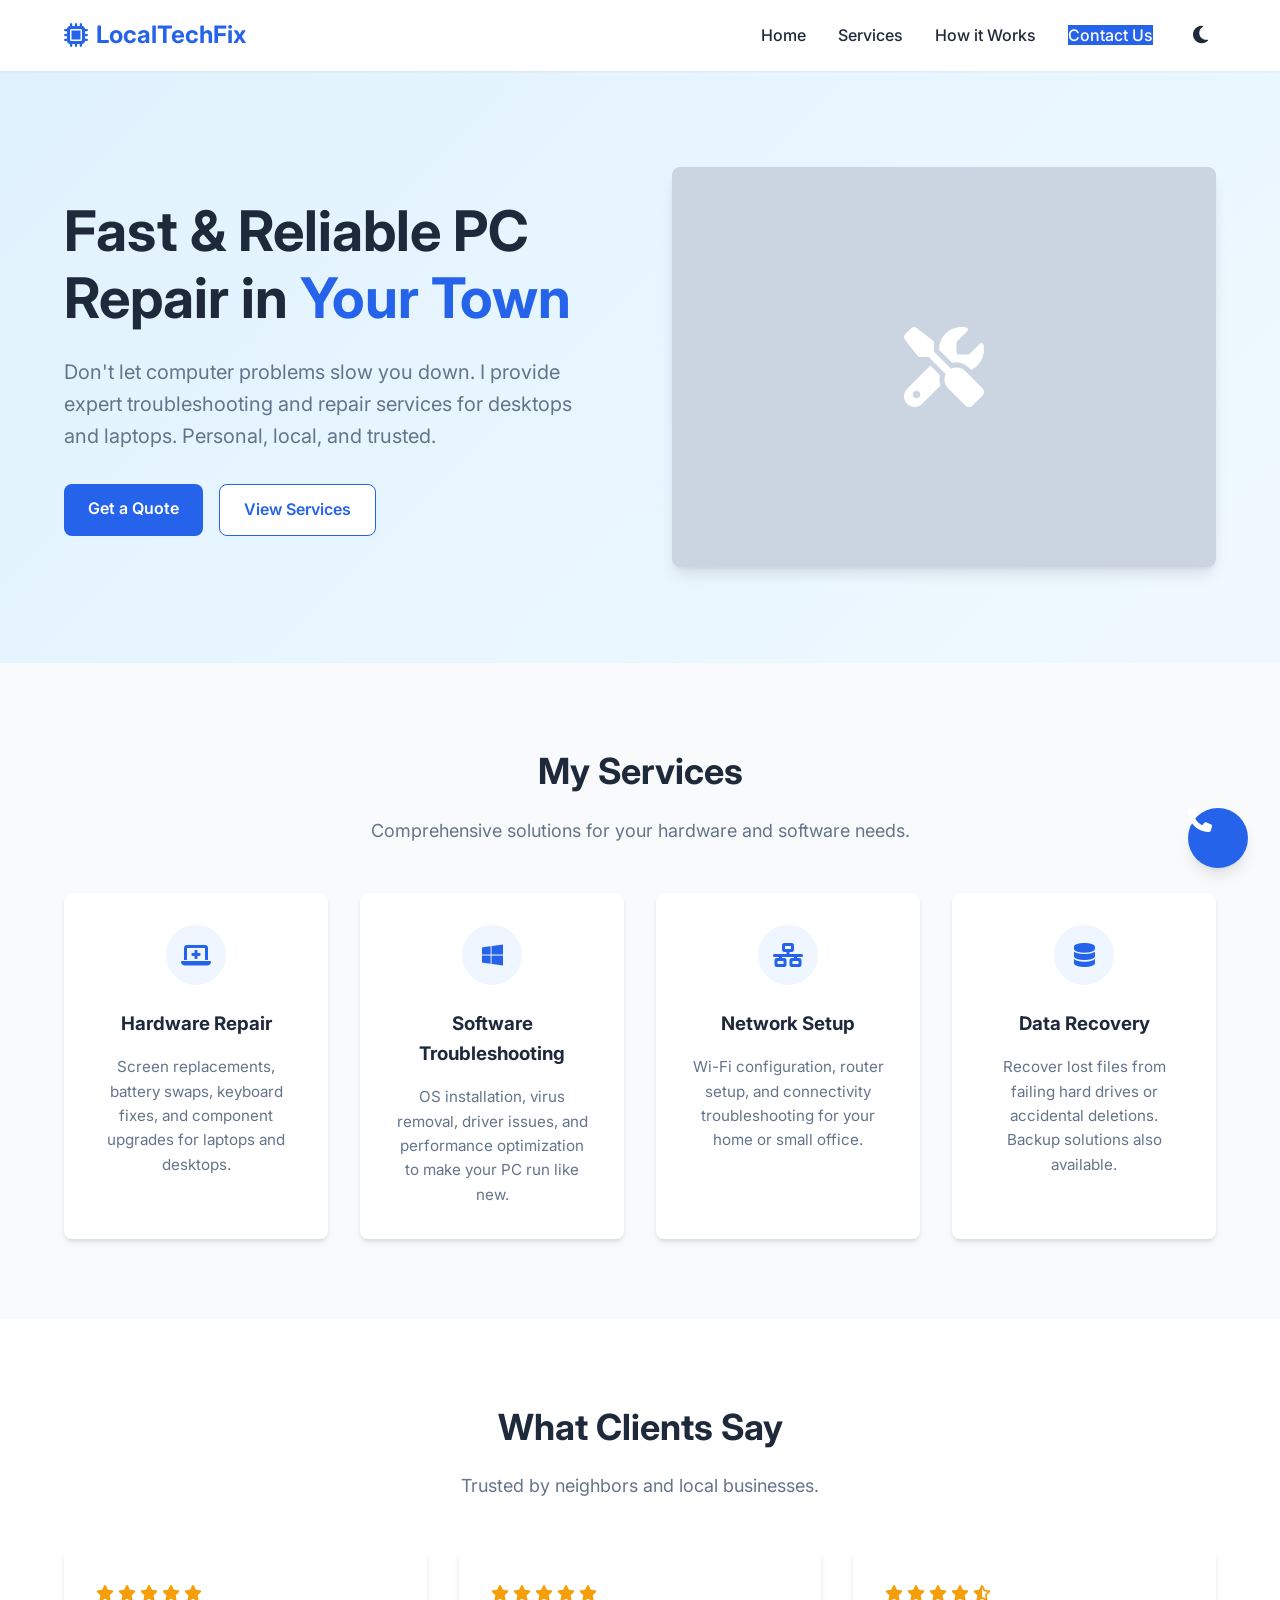
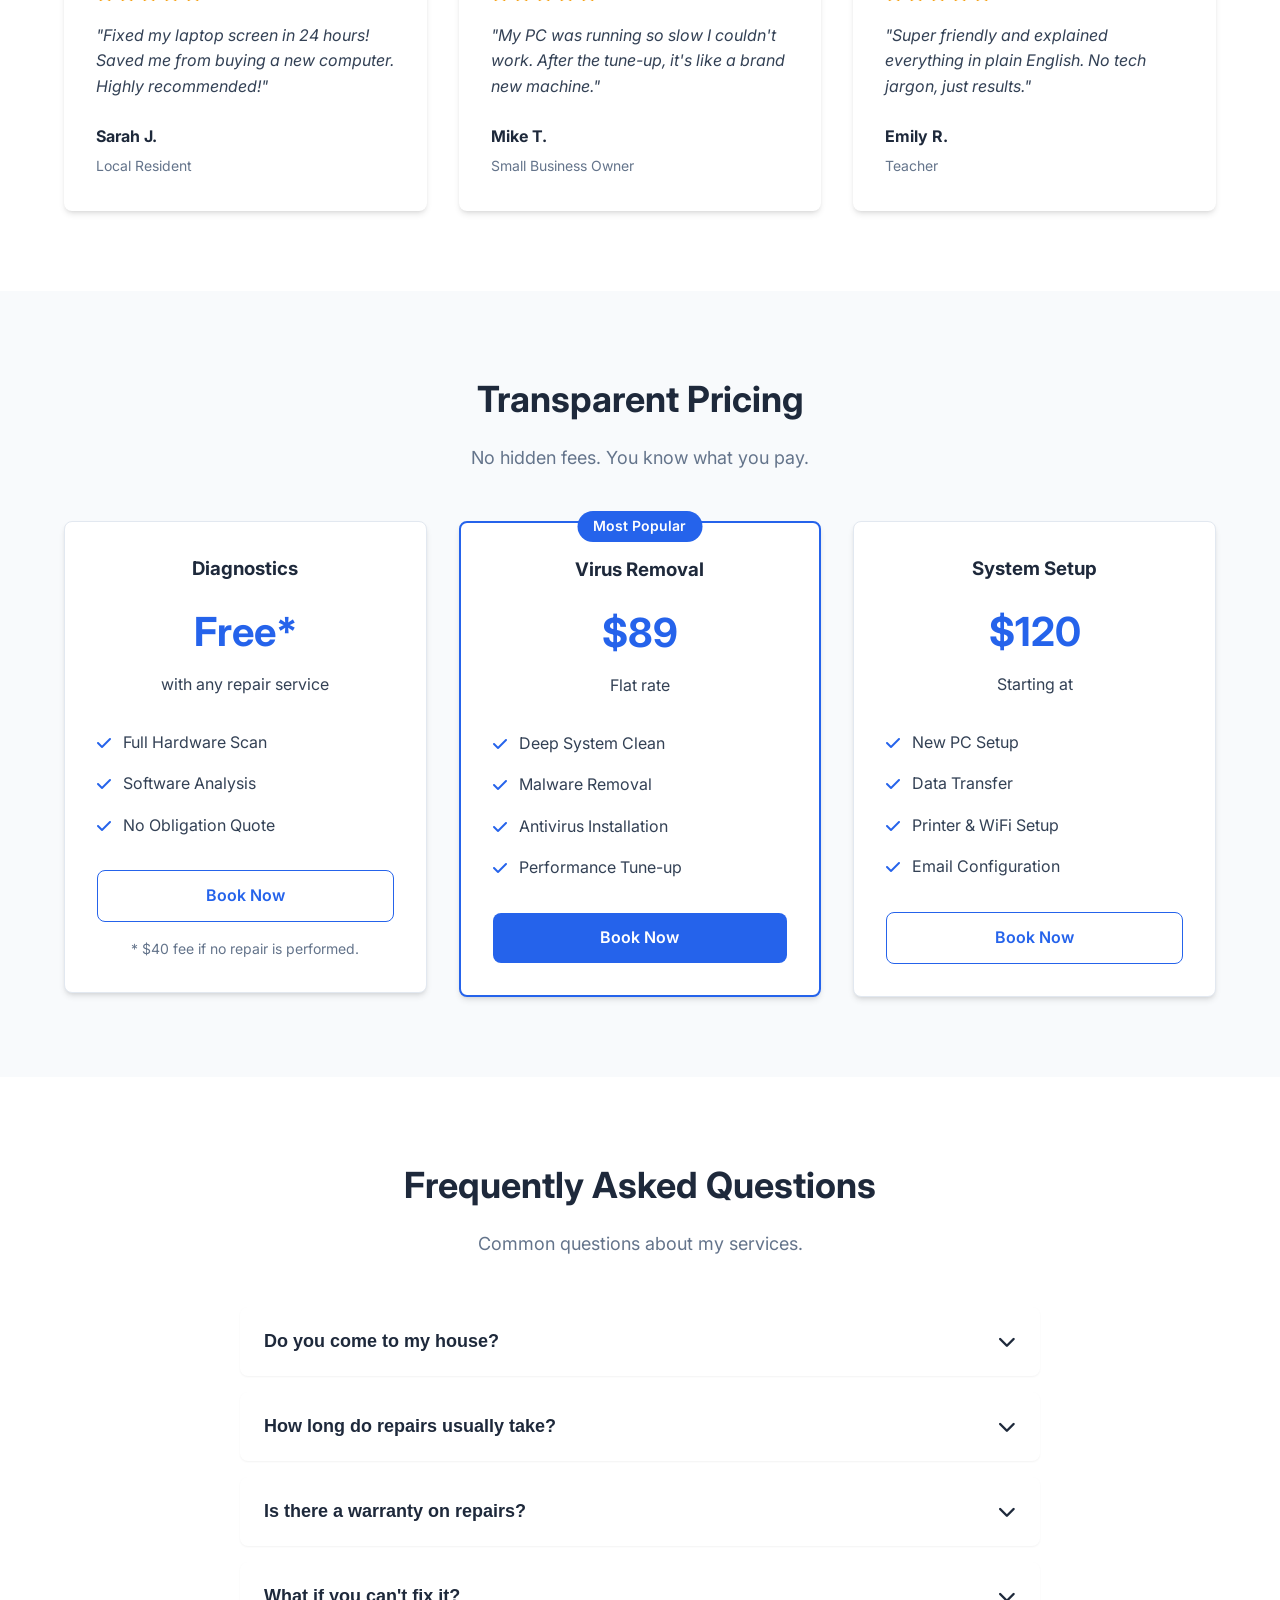
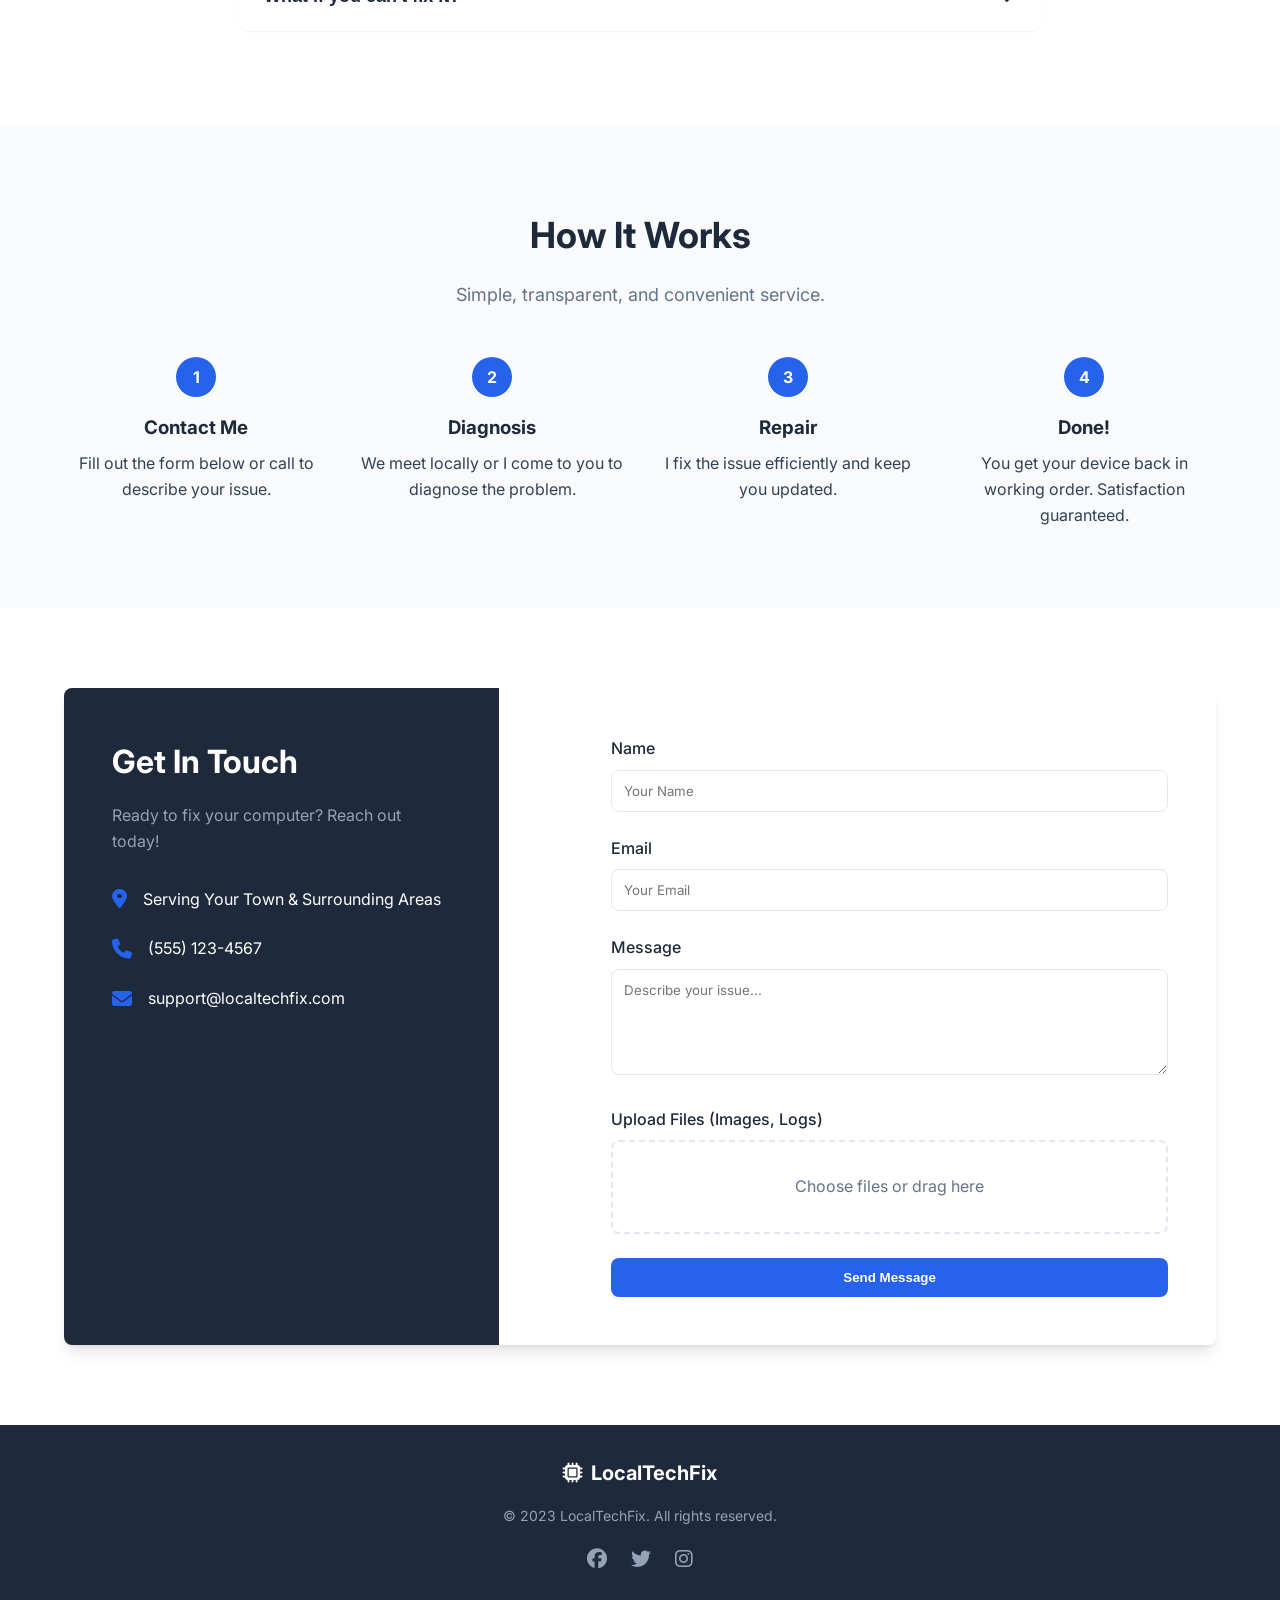
==== index.html @ b0993f2e "Initial commit: LocalTechFix website with all features - Modern responsive design with dark mode - S" ====
<!DOCTYPE html>
<html lang="en">

<head>
    <meta charset="UTF-8">
    <meta name="viewport" content="width=device-width, initial-scale=1.0">
    <title>Local PC & Laptop Repair Services | Troubleshooting & Fixing</title>
    <meta name="description"
        content="Expert PC and laptop repair services in your local area. Hardware troubleshooting, software fixes, and personal service. We come to you or meet locally.">
    <link rel="stylesheet" href="styles.css">
    <link rel="preconnect" href="https://fonts.googleapis.com">
    <link rel="preconnect" href="https://fonts.gstatic.com" crossorigin>
    <link href="https://fonts.googleapis.com/css2?family=Inter:wght@400;500;600;700&display=swap" rel="stylesheet">
    <link rel="stylesheet" href="https://cdnjs.cloudflare.com/ajax/libs/font-awesome/6.4.0/css/all.min.css">
</head>

<body>
    <!-- Header -->
    <header class="header">
        <div class="container header-container">
            <a href="#" class="logo">
                <i class="fa-solid fa-microchip"></i>
                <span>LocalTechFix</span>
            </a>
            <nav class="nav">
                <ul class="nav-list">
                    <li><a href="#hero" class="nav-link">Home</a></li>
                    <li><a href="#services" class="nav-link">Services</a></li>
                    <li><a href="#process" class="nav-link">How it Works</a></li>
                    <li><a href="#contact" class="nav-link btn-primary">Contact Us</a></li>
                    <li>
                        <button class="theme-toggle" aria-label="Toggle dark mode">
                            <i class="fa-solid fa-moon"></i>
                        </button>
                    </li>
                </ul>
                <button class="mobile-menu-btn" aria-label="Toggle menu">
                    <i class="fa-solid fa-bars"></i>
                </button>
            </nav>
        </div>
    </header>

    <!-- Hero Section -->
    <section id="hero" class="hero">
        <div class="container hero-container">
            <div class="hero-content">
                <h1>Fast & Reliable PC Repair in <span class="highlight">Your Town</span></h1>
                <p>Don't let computer problems slow you down. I provide expert troubleshooting and repair services for
                    desktops and laptops. Personal, local, and trusted.</p>
                <div class="hero-buttons">
                    <a href="#contact" class="btn btn-primary">Get a Quote</a>
                    <a href="#services" class="btn btn-secondary">View Services</a>
                </div>
            </div>
            <div class="hero-image">
                <div class="image-placeholder">
                    <i class="fa-solid fa-screwdriver-wrench"></i>
                </div>
            </div>
        </div>
    </section>

    <!-- Services Section -->
    <section id="services" class="services section-padding">
        <div class="container">
            <div class="section-header">
                <h2>My Services</h2>
                <p>Comprehensive solutions for your hardware and software needs.</p>
            </div>
            <div class="services-grid">
                <div class="service-card">
                    <div class="icon-box">
                        <i class="fa-solid fa-laptop-medical"></i>
                    </div>
                    <h3>Hardware Repair</h3>
                    <p>Screen replacements, battery swaps, keyboard fixes, and component upgrades for laptops and
                        desktops.</p>
                </div>
                <div class="service-card">
                    <div class="icon-box">
                        <i class="fa-brands fa-windows"></i>
                    </div>
                    <h3>Software Troubleshooting</h3>
                    <p>OS installation, virus removal, driver issues, and performance optimization to make your PC run
                        like new.</p>
                </div>
                <div class="service-card">
                    <div class="icon-box">
                        <i class="fa-solid fa-network-wired"></i>
                    </div>
                    <h3>Network Setup</h3>
                    <p>Wi-Fi configuration, router setup, and connectivity troubleshooting for your home or small
                        office.</p>
                </div>
                <div class="service-card">
                    <div class="icon-box">
                        <i class="fa-solid fa-database"></i>
                    </div>
                    <h3>Data Recovery</h3>
                    <p>Recover lost files from failing hard drives or accidental deletions. Backup solutions also
                        available.</p>
                </div>
            </div>
        </div>
    </section>

    <!-- Testimonials Section -->
    <section id="testimonials" class="testimonials section-padding bg-light">
        <div class="container">
            <div class="section-header">
                <h2>What Clients Say</h2>
                <p>Trusted by neighbors and local businesses.</p>
            </div>
            <div class="testimonials-grid">
                <div class="testimonial-card">
                    <div class="stars">
                        <i class="fa-solid fa-star"></i>
                        <i class="fa-solid fa-star"></i>
                        <i class="fa-solid fa-star"></i>
                        <i class="fa-solid fa-star"></i>
                        <i class="fa-solid fa-star"></i>
                    </div>
                    <p class="quote">"Fixed my laptop screen in 24 hours! Saved me from buying a new computer. Highly
                        recommended!"</p>
                    <div class="author">
                        <div class="author-info">
                            <h4>Sarah J.</h4>
                            <span>Local Resident</span>
                        </div>
                    </div>
                </div>
                <div class="testimonial-card">
                    <div class="stars">
                        <i class="fa-solid fa-star"></i>
                        <i class="fa-solid fa-star"></i>
                        <i class="fa-solid fa-star"></i>
                        <i class="fa-solid fa-star"></i>
                        <i class="fa-solid fa-star"></i>
                    </div>
                    <p class="quote">"My PC was running so slow I couldn't work. After the tune-up, it's like a brand
                        new machine."</p>
                    <div class="author">
                        <div class="author-info">
                            <h4>Mike T.</h4>
                            <span>Small Business Owner</span>
                        </div>
                    </div>
                </div>
                <div class="testimonial-card">
                    <div class="stars">
                        <i class="fa-solid fa-star"></i>
                        <i class="fa-solid fa-star"></i>
                        <i class="fa-solid fa-star"></i>
                        <i class="fa-solid fa-star"></i>
                        <i class="fa-solid fa-star-half-stroke"></i>
                    </div>
                    <p class="quote">"Super friendly and explained everything in plain English. No tech jargon, just
                        results."</p>
                    <div class="author">
                        <div class="author-info">
                            <h4>Emily R.</h4>
                            <span>Teacher</span>
                        </div>
                    </div>
                </div>
            </div>
        </div>
    </section>

    <!-- Pricing Section -->
    <section id="pricing" class="pricing section-padding">
        <div class="container">
            <div class="section-header">
                <h2>Transparent Pricing</h2>
                <p>No hidden fees. You know what you pay.</p>
            </div>
            <div class="pricing-wrapper">
                <div class="pricing-card">
                    <div class="pricing-header">
                        <h3>Diagnostics</h3>
                        <div class="price">Free*</div>
                        <p>with any repair service</p>
                    </div>
                    <ul class="pricing-features">
                        <li><i class="fa-solid fa-check"></i> Full Hardware Scan</li>
                        <li><i class="fa-solid fa-check"></i> Software Analysis</li>
                        <li><i class="fa-solid fa-check"></i> No Obligation Quote</li>
                    </ul>
                    <a href="#contact" class="btn btn-secondary btn-block">Book Now</a>
                    <p class="pricing-note">* $40 fee if no repair is performed.</p>
                </div>
                <div class="pricing-card popular">
                    <div class="badge">Most Popular</div>
                    <div class="pricing-header">
                        <h3>Virus Removal</h3>
                        <div class="price">$89</div>
                        <p>Flat rate</p>
                    </div>
                    <ul class="pricing-features">
                        <li><i class="fa-solid fa-check"></i> Deep System Clean</li>
                        <li><i class="fa-solid fa-check"></i> Malware Removal</li>
                        <li><i class="fa-solid fa-check"></i> Antivirus Installation</li>
                        <li><i class="fa-solid fa-check"></i> Performance Tune-up</li>
                    </ul>
                    <a href="#contact" class="btn btn-primary btn-block">Book Now</a>
                </div>
                <div class="pricing-card">
                    <div class="pricing-header">
                        <h3>System Setup</h3>
                        <div class="price">$120</div>
                        <p>Starting at</p>
                    </div>
                    <ul class="pricing-features">
                        <li><i class="fa-solid fa-check"></i> New PC Setup</li>
                        <li><i class="fa-solid fa-check"></i> Data Transfer</li>
                        <li><i class="fa-solid fa-check"></i> Printer & WiFi Setup</li>
                        <li><i class="fa-solid fa-check"></i> Email Configuration</li>
                    </ul>
                    <a href="#contact" class="btn btn-secondary btn-block">Book Now</a>
                </div>
            </div>
        </div>
    </section>

    <!-- FAQ Section -->
    <section id="faq" class="faq section-padding bg-light">
        <div class="container">
            <div class="section-header">
                <h2>Frequently Asked Questions</h2>
                <p>Common questions about my services.</p>
            </div>
            <div class="faq-container">
                <div class="faq-item">
                    <button class="faq-question">
                        Do you come to my house?
                        <i class="fa-solid fa-chevron-down"></i>
                    </button>
                    <div class="faq-answer">
                        <p>Yes! I offer mobile services within a 15-mile radius. For more complex hardware repairs, I
                            may need to take the device to my workshop and return it once fixed.</p>
                    </div>
                </div>
                <div class="faq-item">
                    <button class="faq-question">
                        How long do repairs usually take?
                        <i class="fa-solid fa-chevron-down"></i>
                    </button>
                    <div class="faq-answer">
                        <p>Most software issues and standard hardware replacements are completed within 24-48 hours.
                            Special order parts may take a few days to arrive.</p>
                    </div>
                </div>
                <div class="faq-item">
                    <button class="faq-question">
                        Is there a warranty on repairs?
                        <i class="fa-solid fa-chevron-down"></i>
                    </button>
                    <div class="faq-answer">
                        <p>Absolutely. I offer a 30-day warranty on all labor and pass through the manufacturer's
                            warranty on any new parts installed.</p>
                    </div>
                </div>
                <div class="faq-item">
                    <button class="faq-question">
                        What if you can't fix it?
                        <i class="fa-solid fa-chevron-down"></i>
                    </button>
                    <div class="faq-answer">
                        <p>If I can't fix the issue, you don't pay for the repair. A small diagnostic fee may still
                            apply depending on the time spent investigating.</p>
                    </div>
                </div>
            </div>
        </div>
    </section>

    <!-- Process Section -->
    <section id="process" class="process section-padding">
        <div class="container">
            <div class="section-header">
                <h2>How It Works</h2>
                <p>Simple, transparent, and convenient service.</p>
            </div>
            <div class="process-steps">
                <div class="step">
                    <div class="step-number">1</div>
                    <h3>Contact Me</h3>
                    <p>Fill out the form below or call to describe your issue.</p>
                </div>
                <div class="step">
                    <div class="step-number">2</div>
                    <h3>Diagnosis</h3>
                    <p>We meet locally or I come to you to diagnose the problem.</p>
                </div>
                <div class="step">
                    <div class="step-number">3</div>
                    <h3>Repair</h3>
                    <p>I fix the issue efficiently and keep you updated.</p>
                </div>
                <div class="step">
                    <div class="step-number">4</div>
                    <h3>Done!</h3>
                    <p>You get your device back in working order. Satisfaction guaranteed.</p>
                </div>
            </div>
        </div>
    </section>

    <!-- Contact Section -->
    <section id="contact" class="contact section-padding bg-light">
        <div class="container">
            <div class="contact-wrapper">
                <div class="contact-info">
                    <h2>Get In Touch</h2>
                    <p>Ready to fix your computer? Reach out today!</p>
                    <ul class="contact-details">
                        <li>
                            <i class="fa-solid fa-location-dot"></i>
                            <span>Serving Your Town & Surrounding Areas</span>
                        </li>
                        <li>
                            <i class="fa-solid fa-phone"></i>
                            <span>(555) 123-4567</span>
                        </li>
                        <li>
                            <i class="fa-solid fa-envelope"></i>
                            <span>support@localtechfix.com</span>
                        </li>
                    </ul>
                </div>
                <div class="contact-form-container">
                    <form class="contact-form">
                        <div class="form-group">
                            <label for="name">Name</label>
                            <input type="text" id="name" name="name" required placeholder="Your Name">
                        </div>
                        <div class="form-group">
                            <label for="email">Email</label>
                            <input type="email" id="email" name="email" required placeholder="Your Email">
                        </div>
                        <div class="form-group">
                            <label for="message">Message</label>
                            <textarea id="message" name="message" rows="5" required
                                placeholder="Describe your issue..."></textarea>
                        </div>
                        <div class="form-group">
                            <label for="file-upload">Upload Files (Images, Logs)</label>
                            <div class="file-upload-wrapper">
                                <input type="file" id="file-upload" name="file-upload" multiple>
                                <span class="file-upload-text">Choose files or drag here</span>
                            </div>
                        </div>
                        <button type="submit" class="btn btn-primary btn-block">Send Message</button>
                    </form>
                </div>
            </div>
        </div>
    </section>

    <!-- Footer -->
    <footer class="footer">
        <div class="container footer-container">
            <div class="footer-brand">
                <i class="fa-solid fa-microchip"></i>
                <span>LocalTechFix</span>
            </div>
            <p class="copyright">&copy; 2023 LocalTechFix. All rights reserved.</p>
            <div class="social-links">
                <a href="#"><i class="fa-brands fa-facebook"></i></a>
                <a href="#"><i class="fa-brands fa-twitter"></i></a>
                <a href="#"><i class="fa-brands fa-instagram"></i></a>
            </div>
        </div>
    </footer>

    <!-- Floating Action Button -->
    <a href="#contact" class="fab" aria-label="Contact us">
        <i class="fa-solid fa-phone"></i>
    </a>

    <script src="script.js"></script>
</body>

</html>
---- styles.css ----
/* Variables & Reset */
:root {
    --primary-color: #2563eb;
    --primary-dark: #1d4ed8;
    --secondary-color: #1e293b;
    --accent-color: #f59e0b;
    --text-color: #334155;
    --light-text: #64748b;
    --bg-color: #f8fafc;
    --white: #ffffff;
    --border-color: #e2e8f0;
    --shadow-sm: 0 1px 2px 0 rgb(0 0 0 / 0.05);
    --shadow-md: 0 4px 6px -1px rgb(0 0 0 / 0.1), 0 2px 4px -2px rgb(0 0 0 / 0.1);
    --shadow-lg: 0 10px 15px -3px rgb(0 0 0 / 0.1), 0 4px 6px -4px rgb(0 0 0 / 0.1);
    --radius: 0.5rem;
    --font-main: 'Inter', sans-serif;
}

/* Dark Mode Variables */
body.dark-mode {
    --text-color: #e2e8f0;
    --light-text: #94a3b8;
    --bg-color: #0f172a;
    --white: #1e293b;
    --secondary-color: #f1f5f9;
    --border-color: #334155;
    --shadow-sm: 0 1px 2px 0 rgb(0 0 0 / 0.3);
    --shadow-md: 0 4px 6px -1px rgb(0 0 0 / 0.3), 0 2px 4px -2px rgb(0 0 0 / 0.3);
    --shadow-lg: 0 10px 15px -3px rgb(0 0 0 / 0.3), 0 4px 6px -4px rgb(0 0 0 / 0.3);
}

body.dark-mode .hero {
    background: linear-gradient(135deg, #1e293b 0%, #334155 100%);
}

body.dark-mode .image-placeholder {
    background-color: #475569;
}

* {
    margin: 0;
    padding: 0;
    box-sizing: border-box;
}

html {
    scroll-behavior: smooth;
}

body {
    font-family: var(--font-main);
    color: var(--text-color);
    line-height: 1.6;
    background-color: var(--bg-color);
}

a {
    text-decoration: none;
    color: inherit;
    transition: color 0.3s ease;
}

ul {
    list-style: none;
}

img {
    max-width: 100%;
    height: auto;
}

/* Utilities */
.container {
    max-width: 1200px;
    margin: 0 auto;
    padding: 0 1.5rem;
}

.section-padding {
    padding: 5rem 0;
}

.bg-light {
    background-color: var(--white);
}

.highlight {
    color: var(--primary-color);
}

.btn {
    display: inline-block;
    padding: 0.75rem 1.5rem;
    border-radius: var(--radius);
    font-weight: 600;
    cursor: pointer;
    transition: all 0.3s ease;
    border: none;
}

.btn-primary {
    background-color: var(--primary-color);
    color: var(--white);
}

.btn-primary:hover {
    background-color: var(--primary-dark);
    transform: translateY(-2px);
}

.btn-secondary {
    background-color: var(--white);
    color: var(--primary-color);
    border: 1px solid var(--primary-color);
}

.btn-secondary:hover {
    background-color: var(--primary-color);
    color: var(--white);
}

.btn-block {
    display: block;
    width: 100%;
}

.section-header {
    text-align: center;
    margin-bottom: 3rem;
}

.section-header h2 {
    font-size: 2.25rem;
    color: var(--secondary-color);
    margin-bottom: 1rem;
}

.section-header p {
    color: var(--light-text);
    font-size: 1.125rem;
}

/* Header */
.header {
    background-color: var(--white);
    box-shadow: var(--shadow-sm);
    position: sticky;
    top: 0;
    z-index: 1000;
    padding: 1rem 0;
}

.header-container {
    display: flex;
    justify-content: space-between;
    align-items: center;
}

.logo {
    display: flex;
    align-items: center;
    gap: 0.5rem;
    font-size: 1.5rem;
    font-weight: 700;
    color: var(--primary-color);
}

.nav-list {
    display: flex;
    gap: 2rem;
    align-items: center;
}

.nav-link {
    font-weight: 500;
    color: var(--secondary-color);
}

.nav-link:hover {
    color: var(--primary-color);
}

.nav-link.btn-primary {
    color: var(--white);
}

.mobile-menu-btn {
    display: none;
    background: none;
    border: none;
    font-size: 1.5rem;
    color: var(--secondary-color);
    cursor: pointer;
}

/* Theme Toggle */
.theme-toggle {
    background: none;
    border: none;
    font-size: 1.25rem;
    color: var(--secondary-color);
    cursor: pointer;
    transition: all 0.3s ease;
    padding: 0.5rem;
    border-radius: 50%;
}

.theme-toggle:hover {
    color: var(--primary-color);
    background-color: var(--bg-color);
}

body.dark-mode .theme-toggle i::before {
    content: "\f185";
    /* fa-sun */
}

/* Hero */
.hero {
    padding: 6rem 0;
    background: linear-gradient(135deg, #e0f2fe 0%, #f0f9ff 100%);
}

.hero-container {
    display: grid;
    grid-template-columns: 1fr 1fr;
    gap: 4rem;
    align-items: center;
}

.hero-content h1 {
    font-size: 3.5rem;
    line-height: 1.2;
    color: var(--secondary-color);
    margin-bottom: 1.5rem;
}

.hero-content p {
    font-size: 1.25rem;
    color: var(--light-text);
    margin-bottom: 2rem;
}

.hero-buttons {
    display: flex;
    gap: 1rem;
}

.image-placeholder {
    width: 100%;
    height: 400px;
    background-color: #cbd5e1;
    border-radius: var(--radius);
    display: flex;
    justify-content: center;
    align-items: center;
    font-size: 5rem;
    color: var(--white);
    box-shadow: var(--shadow-lg);
}

/* Services */
.services-grid {
    display: grid;
    grid-template-columns: repeat(auto-fit, minmax(250px, 1fr));
    gap: 2rem;
}

.service-card {
    background-color: var(--white);
    padding: 2rem;
    border-radius: var(--radius);
    box-shadow: var(--shadow-md);
    transition: transform 0.3s ease;
    text-align: center;
}

.service-card:hover {
    transform: translateY(-5px);
}

.icon-box {
    width: 60px;
    height: 60px;
    background-color: #eff6ff;
    color: var(--primary-color);
    border-radius: 50%;
    display: flex;
    justify-content: center;
    align-items: center;
    font-size: 1.5rem;
    margin: 0 auto 1.5rem;
}

.service-card h3 {
    margin-bottom: 1rem;
    color: var(--secondary-color);
}

.service-card p {
    color: var(--light-text);
    font-size: 0.95rem;
}

/* Testimonials */
.testimonials-grid {
    display: grid;
    grid-template-columns: repeat(auto-fit, minmax(300px, 1fr));
    gap: 2rem;
}

.testimonial-card {
    background-color: var(--white);
    padding: 2rem;
    border-radius: var(--radius);
    box-shadow: var(--shadow-md);
}

.stars {
    color: var(--accent-color);
    margin-bottom: 1rem;
}

.quote {
    font-style: italic;
    margin-bottom: 1.5rem;
    color: var(--text-color);
}

.author-info h4 {
    color: var(--secondary-color);
    font-size: 1rem;
    margin-bottom: 0.25rem;
}

.author-info span {
    font-size: 0.875rem;
    color: var(--light-text);
}

/* Pricing */
.pricing-wrapper {
    display: grid;
    grid-template-columns: repeat(auto-fit, minmax(300px, 1fr));
    gap: 2rem;
    align-items: start;
}

.pricing-card {
    background-color: var(--white);
    border-radius: var(--radius);
    box-shadow: var(--shadow-md);
    padding: 2rem;
    text-align: center;
    position: relative;
    border: 1px solid var(--border-color);
    transition: transform 0.3s ease;
}

.pricing-card:hover {
    transform: translateY(-5px);
    box-shadow: var(--shadow-lg);
}

.pricing-card.popular {
    border: 2px solid var(--primary-color);
    transform: scale(1.05);
    z-index: 1;
}

.pricing-card.popular:hover {
    transform: scale(1.05) translateY(-5px);
}

.badge {
    position: absolute;
    top: -12px;
    left: 50%;
    transform: translateX(-50%);
    background-color: var(--primary-color);
    color: var(--white);
    padding: 0.25rem 1rem;
    border-radius: 20px;
    font-size: 0.875rem;
    font-weight: 600;
}

.pricing-header {
    margin-bottom: 2rem;
}

.pricing-header h3 {
    color: var(--secondary-color);
    margin-bottom: 1rem;
}

.price {
    font-size: 2.5rem;
    font-weight: 700;
    color: var(--primary-color);
    margin-bottom: 0.5rem;
}

.pricing-features {
    margin-bottom: 2rem;
    text-align: left;
}

.pricing-features li {
    margin-bottom: 1rem;
    display: flex;
    align-items: center;
    gap: 0.75rem;
    color: var(--text-color);
}

.pricing-features i {
    color: var(--primary-color);
}

.pricing-note {
    font-size: 0.875rem;
    color: var(--light-text);
    margin-top: 1rem;
}

/* FAQ */
.faq-container {
    max-width: 800px;
    margin: 0 auto;
}

.faq-item {
    background-color: var(--white);
    border-radius: var(--radius);
    margin-bottom: 1rem;
    box-shadow: var(--shadow-sm);
    overflow: hidden;
}

.faq-question {
    width: 100%;
    background: none;
    border: none;
    padding: 1.5rem;
    text-align: left;
    font-size: 1.125rem;
    font-weight: 600;
    color: var(--secondary-color);
    display: flex;
    justify-content: space-between;
    align-items: center;
    cursor: pointer;
    transition: color 0.3s ease;
}

.faq-question:hover {
    color: var(--primary-color);
}

.faq-question i {
    transition: transform 0.3s ease;
}

.faq-question.active i {
    transform: rotate(180deg);
}

.faq-answer {
    max-height: 0;
    overflow: hidden;
    transition: max-height 0.3s ease;
    padding: 0 1.5rem;
}

.faq-answer p {
    padding-bottom: 1.5rem;
    color: var(--light-text);
}

.faq-question.active+.faq-answer {
    max-height: 200px;
}

/* Process */
.process-steps {
    display: grid;
    grid-template-columns: repeat(auto-fit, minmax(200px, 1fr));
    gap: 2rem;
    text-align: center;
}

.step {
    position: relative;
}

.step-number {
    width: 40px;
    height: 40px;
    background-color: var(--primary-color);
    color: var(--white);
    border-radius: 50%;
    display: flex;
    justify-content: center;
    align-items: center;
    font-weight: 700;
    margin: 0 auto 1rem;
}

.step h3 {
    margin-bottom: 0.5rem;
    color: var(--secondary-color);
}

/* Contact */
.contact-wrapper {
    display: grid;
    grid-template-columns: 1fr 1.5fr;
    gap: 4rem;
    background-color: var(--white);
    border-radius: var(--radius);
    box-shadow: var(--shadow-lg);
    overflow: hidden;
}

.contact-info {
    background-color: var(--secondary-color);
    color: var(--white);
    padding: 3rem;
}

.contact-info h2 {
    font-size: 2rem;
    margin-bottom: 1rem;
}

.contact-info p {
    color: #94a3b8;
    margin-bottom: 2rem;
}

.contact-details li {
    display: flex;
    align-items: center;
    gap: 1rem;
    margin-bottom: 1.5rem;
}

.contact-details i {
    color: var(--primary-color);
    font-size: 1.25rem;
}

.contact-form-container {
    padding: 3rem;
}

.form-group {
    margin-bottom: 1.5rem;
}

.form-group label {
    display: block;
    margin-bottom: 0.5rem;
    font-weight: 500;
    color: var(--secondary-color);
}

.form-group input,
.form-group textarea {
    width: 100%;
    padding: 0.75rem;
    border: 1px solid var(--border-color);
    border-radius: var(--radius);
    font-family: inherit;
    transition: border-color 0.3s ease;
}

.form-group input:focus,
.form-group textarea:focus {
    outline: none;
    border-color: var(--primary-color);
    box-shadow: 0 0 0 3px rgba(37, 99, 235, 0.1);
}

/* File Upload Styling */
.file-upload-wrapper {
    position: relative;
    border: 2px dashed var(--border-color);
    border-radius: var(--radius);
    padding: 2rem;
    text-align: center;
    cursor: pointer;
    transition: border-color 0.3s ease;
}

.file-upload-wrapper:hover {
    border-color: var(--primary-color);
    background-color: #eff6ff;
}

.file-upload-wrapper input[type="file"] {
    position: absolute;
    top: 0;
    left: 0;
    width: 100%;
    height: 100%;
    opacity: 0;
    cursor: pointer;
}

.file-upload-text {
    color: var(--light-text);
    pointer-events: none;
}

/* Footer */
.footer {
    background-color: var(--secondary-color);
    color: var(--white);
    padding: 2rem 0;
    text-align: center;
}

.footer-container {
    display: flex;
    flex-direction: column;
    align-items: center;
    gap: 1rem;
}

.footer-brand {
    display: flex;
    align-items: center;
    gap: 0.5rem;
    font-size: 1.25rem;
    font-weight: 700;
}

.copyright {
    color: #94a3b8;
    font-size: 0.875rem;
}

.social-links {
    display: flex;
    gap: 1.5rem;
}

.social-links a {
    color: #94a3b8;
    font-size: 1.25rem;
}

.social-links a:hover {
    color: var(--white);
}

/* Floating Action Button */
.fab {
    position: fixed;
    bottom: 2rem;
    right: 2rem;
    width: 60px;
    height: 60px;
    background-color: var(--primary-color);
    color: var(--white);
    border-radius: 50%;
    display: flex;
    justify-content: center;
    align-items: center;
    font-size: 1.5rem;
    box-shadow: var(--shadow-lg);
    transition: all 0.3s ease;
    z-index: 999;
}

.fab:hover {
    background-color: var(--primary-dark);
    transform: scale(1.1);
}

/* Scroll Animations */
.fade-in {
    opacity: 0;
    transform: translateY(30px);
    transition: opacity 0.6s ease, transform 0.6s ease;
}

.fade-in.visible {
    opacity: 1;
    transform: translateY(0);
}

/* Responsive */
@media (max-width: 768px) {
    .hero-container {
        grid-template-columns: 1fr;
        text-align: center;
        gap: 2rem;
    }

    .hero-content h1 {
        font-size: 2.5rem;
    }

    .hero-buttons {
        justify-content: center;
    }

    .contact-wrapper {
        grid-template-columns: 1fr;
    }

    .mobile-menu-btn {
        display: block;
    }

    .nav-list {
        display: none;
        position: absolute;
        top: 100%;
        left: 0;
        width: 100%;
        background-color: var(--white);
        flex-direction: column;
        padding: 1rem;
        box-shadow: var(--shadow-md);
    }

    .nav-list.active {
        display: flex;
    }
}
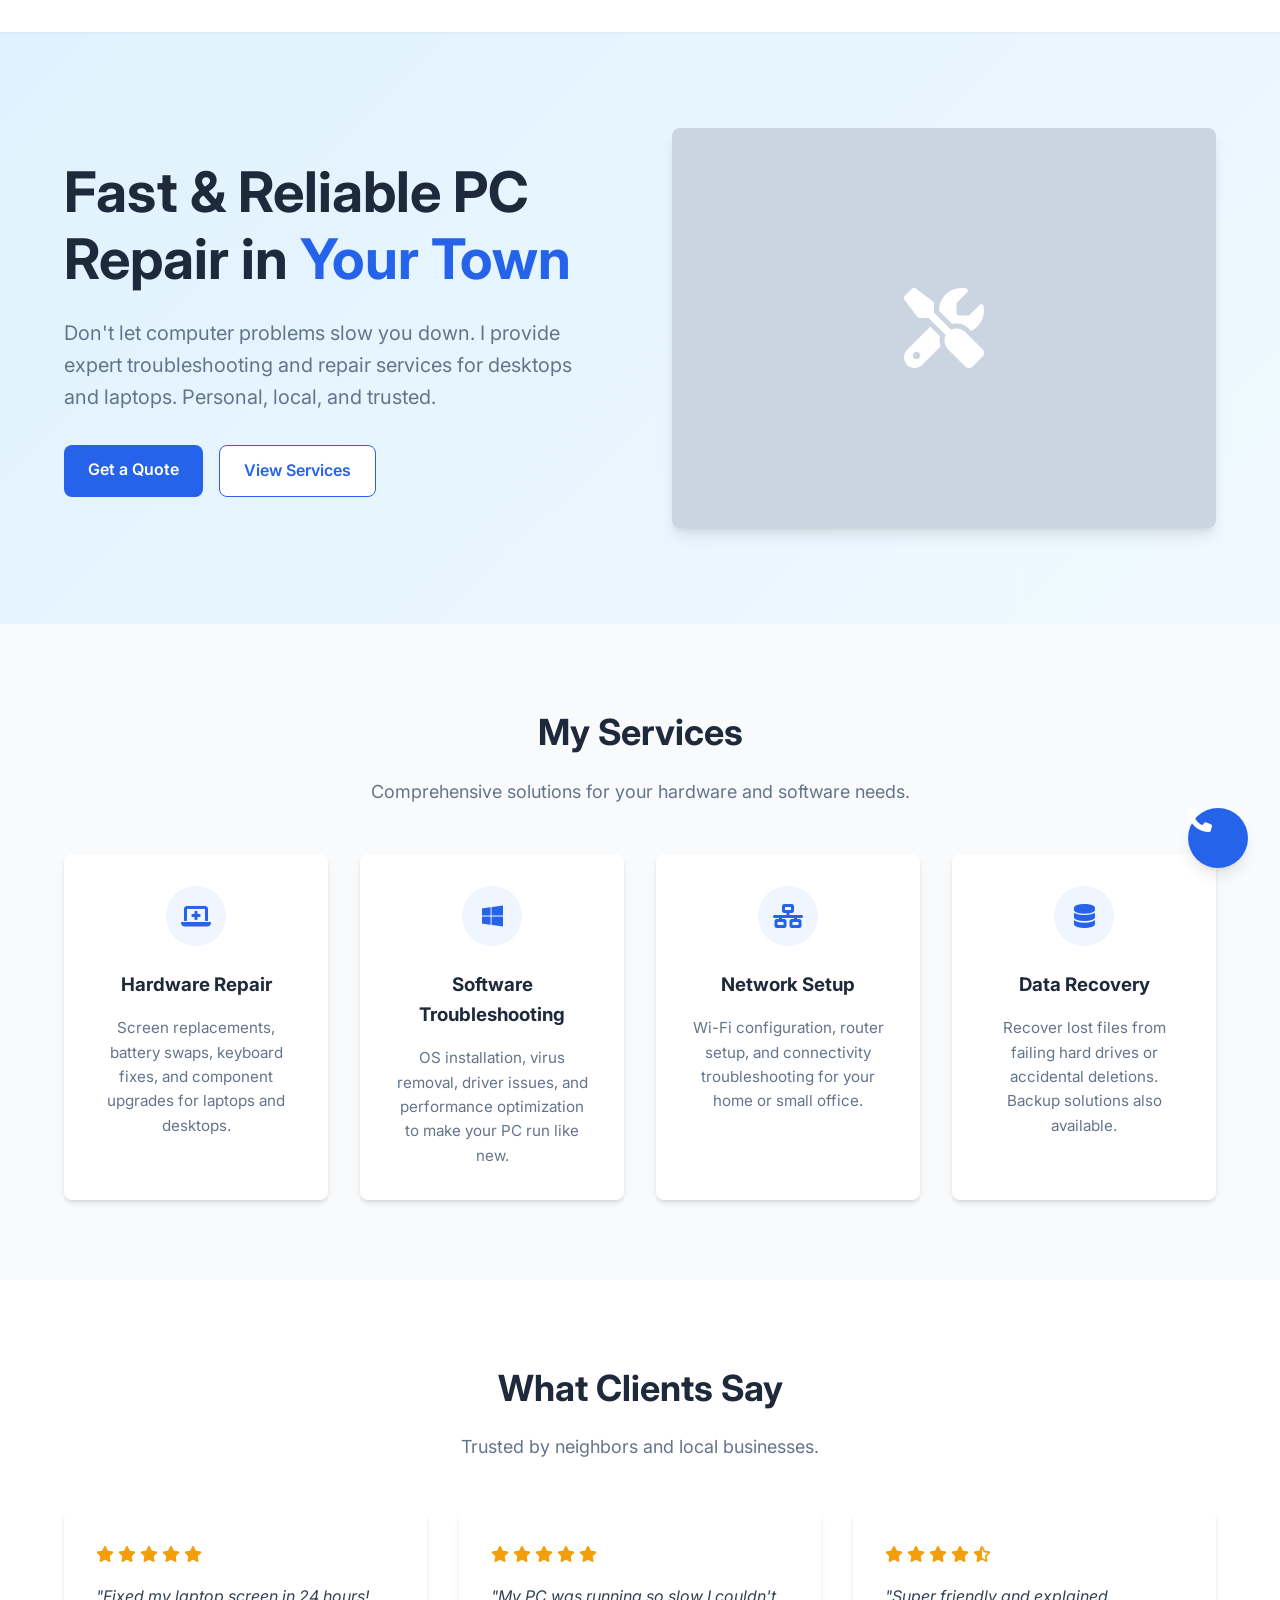
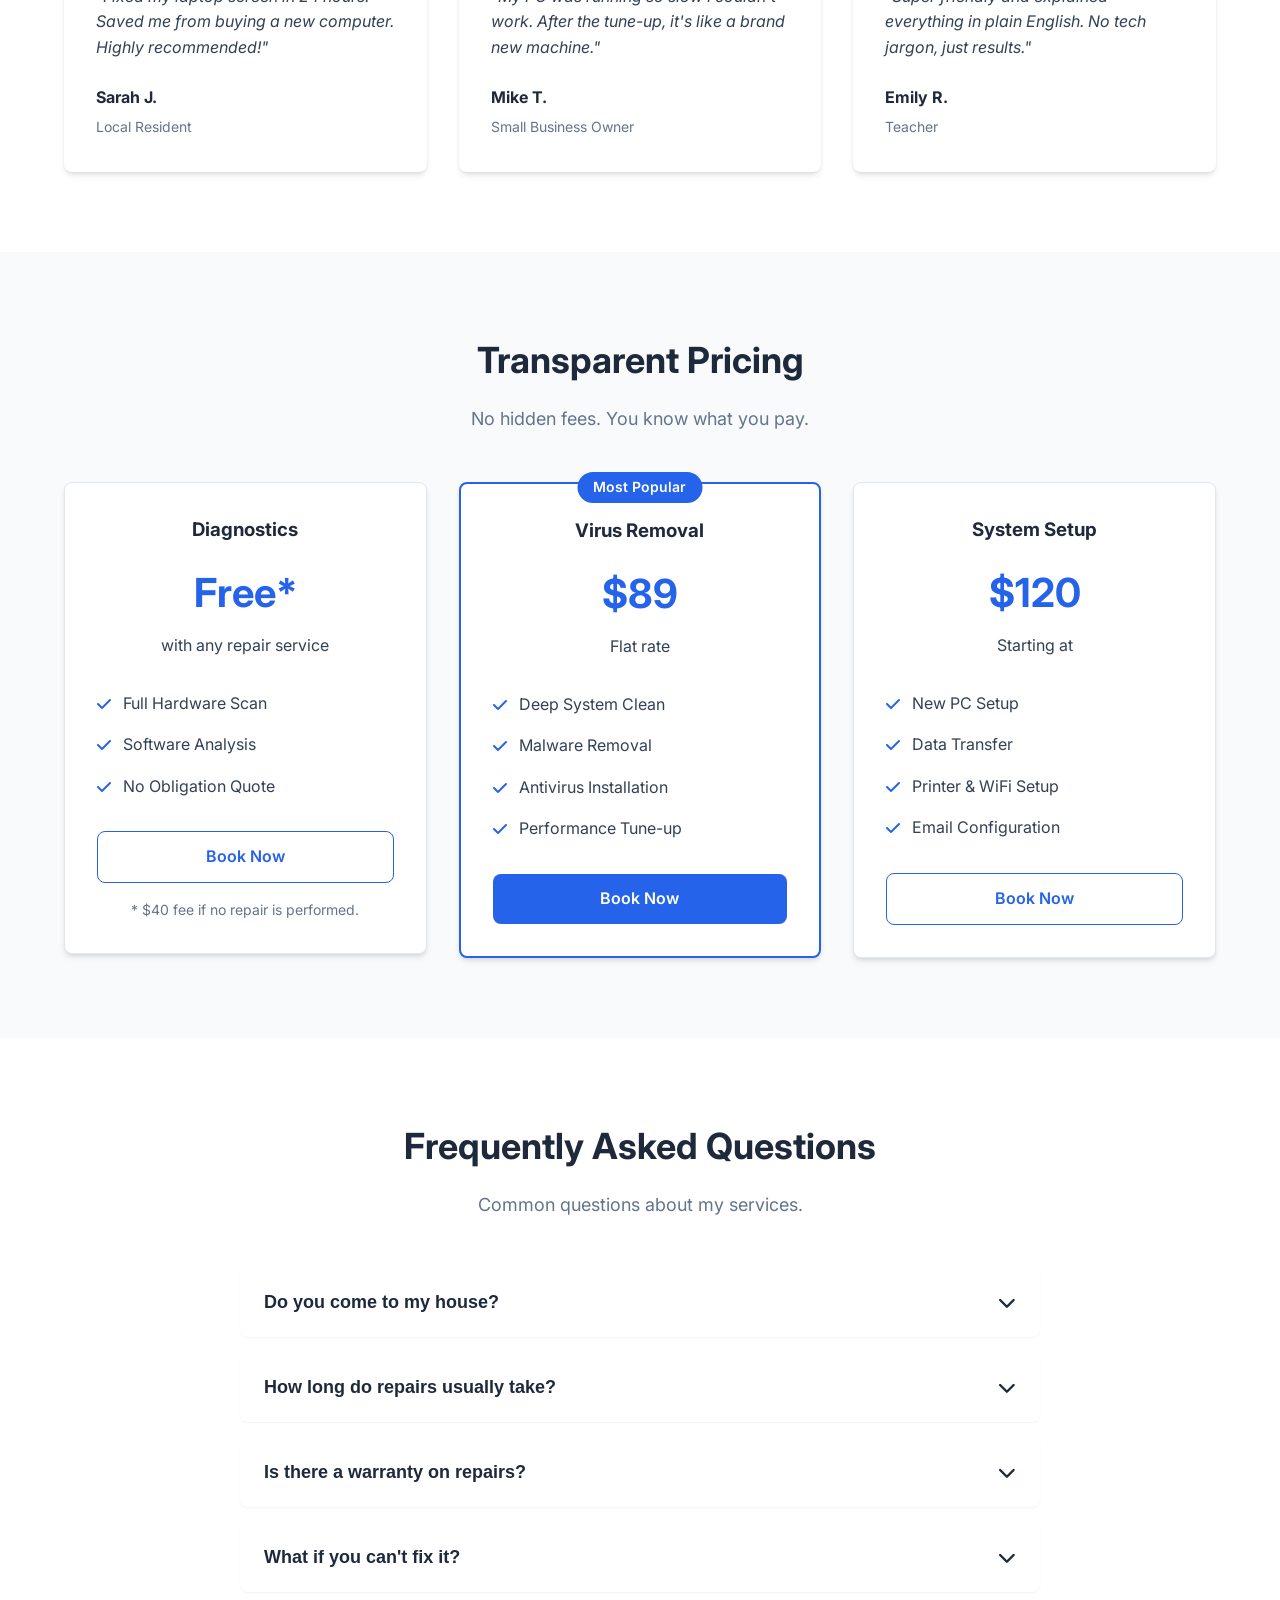
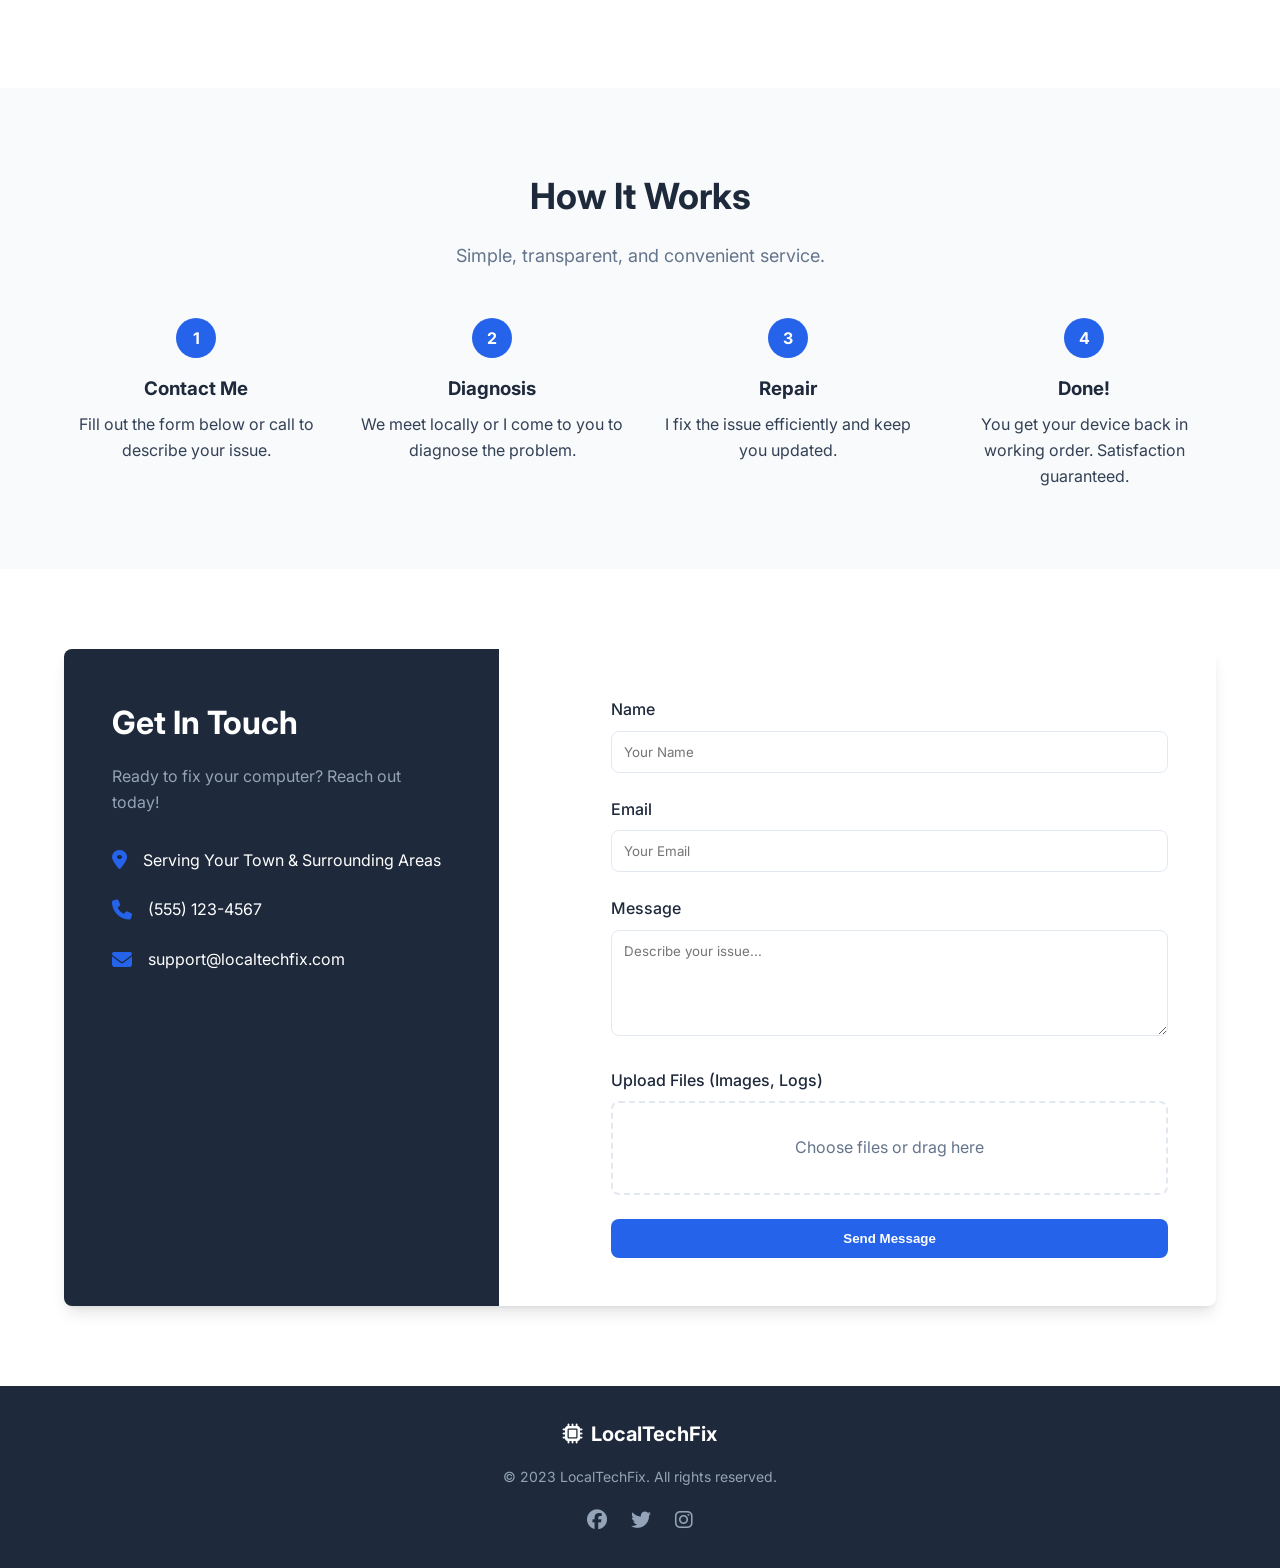
==== commit 257e1077: "feat: Add Login and Sign Up buttons to homepage navigation - Changed index.php to redirect to index." ====
--- a/index.html
+++ b/index.html
@@ -7,7 +7,7 @@
     <title>Local PC & Laptop Repair Services | Troubleshooting & Fixing</title>
     <meta name="description"
         content="Expert PC and laptop repair services in your local area. Hardware troubleshooting, software fixes, and personal service. We come to you or meet locally.">
-    <link rel="stylesheet" href="styles.css">
+    <link rel="stylesheet" href="assets/css/styles.css">
     <link rel="preconnect" href="https://fonts.googleapis.com">
     <link rel="preconnect" href="https://fonts.gstatic.com" crossorigin>
     <link href="https://fonts.googleapis.com/css2?family=Inter:wght@400;500;600;700&display=swap" rel="stylesheet">
@@ -17,27 +17,6 @@
 <body>
     <!-- Header -->
     <header class="header">
-        <div class="container header-container">
-            <a href="#" class="logo">
-                <i class="fa-solid fa-microchip"></i>
-                <span>LocalTechFix</span>
-            </a>
-            <nav class="nav">
-                <ul class="nav-list">
-                    <li><a href="#hero" class="nav-link">Home</a></li>
-                    <li><a href="#services" class="nav-link">Services</a></li>
-                    <li><a href="#process" class="nav-link">How it Works</a></li>
-                    <li><a href="#contact" class="nav-link btn-primary">Contact Us</a></li>
-                    <li>
-                        <button class="theme-toggle" aria-label="Toggle dark mode">
-                            <i class="fa-solid fa-moon"></i>
-                        </button>
-                    </li>
-                </ul>
-                <button class="mobile-menu-btn" aria-label="Toggle menu">
-                    <i class="fa-solid fa-bars"></i>
-                </button>
-            </nav>
         </div>
     </header>
 
@@ -379,7 +358,7 @@
         <i class="fa-solid fa-phone"></i>
     </a>
 
-    <script src="script.js"></script>
+    <script src="assets/js/script.js"></script>
 </body>
 
 </html>
--- a/assets/css/styles.css
+++ b/assets/css/styles.css
@@ -0,0 +1,734 @@
+/* Variables & Reset */
+:root {
+    --primary-color: #2563eb;
+    --primary-dark: #1d4ed8;
+    --secondary-color: #1e293b;
+    --accent-color: #f59e0b;
+    --text-color: #334155;
+    --light-text: #64748b;
+    --bg-color: #f8fafc;
+    --white: #ffffff;
+    --border-color: #e2e8f0;
+    --shadow-sm: 0 1px 2px 0 rgb(0 0 0 / 0.05);
+    --shadow-md: 0 4px 6px -1px rgb(0 0 0 / 0.1), 0 2px 4px -2px rgb(0 0 0 / 0.1);
+    --shadow-lg: 0 10px 15px -3px rgb(0 0 0 / 0.1), 0 4px 6px -4px rgb(0 0 0 / 0.1);
+    --radius: 0.5rem;
+    --font-main: 'Inter', sans-serif;
+}
+
+/* Dark Mode Variables */
+body.dark-mode {
+    --text-color: #e2e8f0;
+    --light-text: #94a3b8;
+    --bg-color: #0f172a;
+    --white: #1e293b;
+    --secondary-color: #f1f5f9;
+    --border-color: #334155;
+    --shadow-sm: 0 1px 2px 0 rgb(0 0 0 / 0.3);
+    --shadow-md: 0 4px 6px -1px rgb(0 0 0 / 0.3), 0 2px 4px -2px rgb(0 0 0 / 0.3);
+    --shadow-lg: 0 10px 15px -3px rgb(0 0 0 / 0.3), 0 4px 6px -4px rgb(0 0 0 / 0.3);
+}
+
+body.dark-mode .hero {
+    background: linear-gradient(135deg, #1e293b 0%, #334155 100%);
+}
+
+body.dark-mode .image-placeholder {
+    background-color: #475569;
+}
+
+* {
+    margin: 0;
+    padding: 0;
+    box-sizing: border-box;
+}
+
+html {
+    scroll-behavior: smooth;
+}
+
+body {
+    font-family: var(--font-main);
+    color: var(--text-color);
+    line-height: 1.6;
+    background-color: var(--bg-color);
+}
+
+a {
+    text-decoration: none;
+    color: inherit;
+    transition: color 0.3s ease;
+}
+
+ul {
+    list-style: none;
+}
+
+img {
+    max-width: 100%;
+    height: auto;
+}
+
+/* Utilities */
+.container {
+    max-width: 1200px;
+    margin: 0 auto;
+    padding: 0 1.5rem;
+}
+
+.section-padding {
+    padding: 5rem 0;
+}
+
+.bg-light {
+    background-color: var(--white);
+}
+
+.highlight {
+    color: var(--primary-color);
+}
+
+.btn {
+    display: inline-block;
+    padding: 0.75rem 1.5rem;
+    border-radius: var(--radius);
+    font-weight: 600;
+    cursor: pointer;
+    transition: all 0.3s ease;
+    border: none;
+}
+
+.btn-primary {
+    background-color: var(--primary-color);
+    color: var(--white);
+}
+
+.btn-primary:hover {
+    background-color: var(--primary-dark);
+    transform: translateY(-2px);
+}
+
+.btn-secondary {
+    background-color: var(--white);
+    color: var(--primary-color);
+    border: 1px solid var(--primary-color);
+}
+
+.btn-secondary:hover {
+    background-color: var(--primary-color);
+    color: var(--white);
+}
+
+.btn-block {
+    display: block;
+    width: 100%;
+}
+
+.section-header {
+    text-align: center;
+    margin-bottom: 3rem;
+}
+
+.section-header h2 {
+    font-size: 2.25rem;
+    color: var(--secondary-color);
+    margin-bottom: 1rem;
+}
+
+.section-header p {
+    color: var(--light-text);
+    font-size: 1.125rem;
+}
+
+/* Header */
+.header {
+    background-color: var(--white);
+    box-shadow: var(--shadow-sm);
+    position: sticky;
+    top: 0;
+    z-index: 1000;
+    padding: 1rem 0;
+}
+
+.header-container {
+    display: flex;
+    justify-content: space-between;
+    align-items: center;
+}
+
+.logo {
+    display: flex;
+    align-items: center;
+    gap: 0.5rem;
+    font-size: 1.5rem;
+    font-weight: 700;
+    color: var(--primary-color);
+}
+
+.nav-list {
+    display: flex;
+    gap: 2rem;
+    align-items: center;
+}
+
+.nav-link {
+    font-weight: 500;
+    color: var(--secondary-color);
+}
+
+.nav-link:hover {
+    color: var(--primary-color);
+}
+
+.nav-link.btn-primary {
+    color: var(--white);
+}
+
+.mobile-menu-btn {
+    display: none;
+    background: none;
+    border: none;
+    font-size: 1.5rem;
+    color: var(--secondary-color);
+    cursor: pointer;
+}
+
+/* Theme Toggle */
+.theme-toggle {
+    background: none;
+    border: none;
+    font-size: 1.25rem;
+    color: var(--secondary-color);
+    cursor: pointer;
+    transition: all 0.3s ease;
+    padding: 0.5rem;
+    border-radius: 50%;
+}
+
+.theme-toggle:hover {
+    color: var(--primary-color);
+    background-color: var(--bg-color);
+}
+
+body.dark-mode .theme-toggle i::before {
+    content: "\f185";
+    /* fa-sun */
+}
+
+/* Hero */
+.hero {
+    padding: 6rem 0;
+    background: linear-gradient(135deg, #e0f2fe 0%, #f0f9ff 100%);
+}
+
+.hero-container {
+    display: grid;
+    grid-template-columns: 1fr 1fr;
+    gap: 4rem;
+    align-items: center;
+}
+
+.hero-content h1 {
+    font-size: 3.5rem;
+    line-height: 1.2;
+    color: var(--secondary-color);
+    margin-bottom: 1.5rem;
+}
+
+.hero-content p {
+    font-size: 1.25rem;
+    color: var(--light-text);
+    margin-bottom: 2rem;
+}
+
+.hero-buttons {
+    display: flex;
+    gap: 1rem;
+}
+
+.image-placeholder {
+    width: 100%;
+    height: 400px;
+    background-color: #cbd5e1;
+    border-radius: var(--radius);
+    display: flex;
+    justify-content: center;
+    align-items: center;
+    font-size: 5rem;
+    color: var(--white);
+    box-shadow: var(--shadow-lg);
+}
+
+/* Services */
+.services-grid {
+    display: grid;
+    grid-template-columns: repeat(auto-fit, minmax(250px, 1fr));
+    gap: 2rem;
+}
+
+.service-card {
+    background-color: var(--white);
+    padding: 2rem;
+    border-radius: var(--radius);
+    box-shadow: var(--shadow-md);
+    transition: transform 0.3s ease;
+    text-align: center;
+}
+
+.service-card:hover {
+    transform: translateY(-5px);
+}
+
+.icon-box {
+    width: 60px;
+    height: 60px;
+    background-color: #eff6ff;
+    color: var(--primary-color);
+    border-radius: 50%;
+    display: flex;
+    justify-content: center;
+    align-items: center;
+    font-size: 1.5rem;
+    margin: 0 auto 1.5rem;
+}
+
+.service-card h3 {
+    margin-bottom: 1rem;
+    color: var(--secondary-color);
+}
+
+.service-card p {
+    color: var(--light-text);
+    font-size: 0.95rem;
+}
+
+/* Testimonials */
+.testimonials-grid {
+    display: grid;
+    grid-template-columns: repeat(auto-fit, minmax(300px, 1fr));
+    gap: 2rem;
+}
+
+.testimonial-card {
+    background-color: var(--white);
+    padding: 2rem;
+    border-radius: var(--radius);
+    box-shadow: var(--shadow-md);
+}
+
+.stars {
+    color: var(--accent-color);
+    margin-bottom: 1rem;
+}
+
+.quote {
+    font-style: italic;
+    margin-bottom: 1.5rem;
+    color: var(--text-color);
+}
+
+.author-info h4 {
+    color: var(--secondary-color);
+    font-size: 1rem;
+    margin-bottom: 0.25rem;
+}
+
+.author-info span {
+    font-size: 0.875rem;
+    color: var(--light-text);
+}
+
+/* Pricing */
+.pricing-wrapper {
+    display: grid;
+    grid-template-columns: repeat(auto-fit, minmax(300px, 1fr));
+    gap: 2rem;
+    align-items: start;
+}
+
+.pricing-card {
+    background-color: var(--white);
+    border-radius: var(--radius);
+    box-shadow: var(--shadow-md);
+    padding: 2rem;
+    text-align: center;
+    position: relative;
+    border: 1px solid var(--border-color);
+    transition: transform 0.3s ease;
+}
+
+.pricing-card:hover {
+    transform: translateY(-5px);
+    box-shadow: var(--shadow-lg);
+}
+
+.pricing-card.popular {
+    border: 2px solid var(--primary-color);
+    transform: scale(1.05);
+    z-index: 1;
+}
+
+.pricing-card.popular:hover {
+    transform: scale(1.05) translateY(-5px);
+}
+
+.badge {
+    position: absolute;
+    top: -12px;
+    left: 50%;
+    transform: translateX(-50%);
+    background-color: var(--primary-color);
+    color: var(--white);
+    padding: 0.25rem 1rem;
+    border-radius: 20px;
+    font-size: 0.875rem;
+    font-weight: 600;
+}
+
+.pricing-header {
+    margin-bottom: 2rem;
+}
+
+.pricing-header h3 {
+    color: var(--secondary-color);
+    margin-bottom: 1rem;
+}
+
+.price {
+    font-size: 2.5rem;
+    font-weight: 700;
+    color: var(--primary-color);
+    margin-bottom: 0.5rem;
+}
+
+.pricing-features {
+    margin-bottom: 2rem;
+    text-align: left;
+}
+
+.pricing-features li {
+    margin-bottom: 1rem;
+    display: flex;
+    align-items: center;
+    gap: 0.75rem;
+    color: var(--text-color);
+}
+
+.pricing-features i {
+    color: var(--primary-color);
+}
+
+.pricing-note {
+    font-size: 0.875rem;
+    color: var(--light-text);
+    margin-top: 1rem;
+}
+
+/* FAQ */
+.faq-container {
+    max-width: 800px;
+    margin: 0 auto;
+}
+
+.faq-item {
+    background-color: var(--white);
+    border-radius: var(--radius);
+    margin-bottom: 1rem;
+    box-shadow: var(--shadow-sm);
+    overflow: hidden;
+}
+
+.faq-question {
+    width: 100%;
+    background: none;
+    border: none;
+    padding: 1.5rem;
+    text-align: left;
+    font-size: 1.125rem;
+    font-weight: 600;
+    color: var(--secondary-color);
+    display: flex;
+    justify-content: space-between;
+    align-items: center;
+    cursor: pointer;
+    transition: color 0.3s ease;
+}
+
+.faq-question:hover {
+    color: var(--primary-color);
+}
+
+.faq-question i {
+    transition: transform 0.3s ease;
+}
+
+.faq-question.active i {
+    transform: rotate(180deg);
+}
+
+.faq-answer {
+    max-height: 0;
+    overflow: hidden;
+    transition: max-height 0.3s ease;
+    padding: 0 1.5rem;
+}
+
+.faq-answer p {
+    padding-bottom: 1.5rem;
+    color: var(--light-text);
+}
+
+.faq-question.active+.faq-answer {
+    max-height: 200px;
+}
+
+/* Process */
+.process-steps {
+    display: grid;
+    grid-template-columns: repeat(auto-fit, minmax(200px, 1fr));
+    gap: 2rem;
+    text-align: center;
+}
+
+.step {
+    position: relative;
+}
+
+.step-number {
+    width: 40px;
+    height: 40px;
+    background-color: var(--primary-color);
+    color: var(--white);
+    border-radius: 50%;
+    display: flex;
+    justify-content: center;
+    align-items: center;
+    font-weight: 700;
+    margin: 0 auto 1rem;
+}
+
+.step h3 {
+    margin-bottom: 0.5rem;
+    color: var(--secondary-color);
+}
+
+/* Contact */
+.contact-wrapper {
+    display: grid;
+    grid-template-columns: 1fr 1.5fr;
+    gap: 4rem;
+    background-color: var(--white);
+    border-radius: var(--radius);
+    box-shadow: var(--shadow-lg);
+    overflow: hidden;
+}
+
+.contact-info {
+    background-color: var(--secondary-color);
+    color: var(--white);
+    padding: 3rem;
+}
+
+.contact-info h2 {
+    font-size: 2rem;
+    margin-bottom: 1rem;
+}
+
+.contact-info p {
+    color: #94a3b8;
+    margin-bottom: 2rem;
+}
+
+.contact-details li {
+    display: flex;
+    align-items: center;
+    gap: 1rem;
+    margin-bottom: 1.5rem;
+}
+
+.contact-details i {
+    color: var(--primary-color);
+    font-size: 1.25rem;
+}
+
+.contact-form-container {
+    padding: 3rem;
+}
+
+.form-group {
+    margin-bottom: 1.5rem;
+}
+
+.form-group label {
+    display: block;
+    margin-bottom: 0.5rem;
+    font-weight: 500;
+    color: var(--secondary-color);
+}
+
+.form-group input,
+.form-group textarea {
+    width: 100%;
+    padding: 0.75rem;
+    border: 1px solid var(--border-color);
+    border-radius: var(--radius);
+    font-family: inherit;
+    transition: border-color 0.3s ease;
+}
+
+.form-group input:focus,
+.form-group textarea:focus {
+    outline: none;
+    border-color: var(--primary-color);
+    box-shadow: 0 0 0 3px rgba(37, 99, 235, 0.1);
+}
+
+/* File Upload Styling */
+.file-upload-wrapper {
+    position: relative;
+    border: 2px dashed var(--border-color);
+    border-radius: var(--radius);
+    padding: 2rem;
+    text-align: center;
+    cursor: pointer;
+    transition: border-color 0.3s ease;
+}
+
+.file-upload-wrapper:hover {
+    border-color: var(--primary-color);
+    background-color: #eff6ff;
+}
+
+.file-upload-wrapper input[type="file"] {
+    position: absolute;
+    top: 0;
+    left: 0;
+    width: 100%;
+    height: 100%;
+    opacity: 0;
+    cursor: pointer;
+}
+
+.file-upload-text {
+    color: var(--light-text);
+    pointer-events: none;
+}
+
+/* Footer */
+.footer {
+    background-color: var(--secondary-color);
+    color: var(--white);
+    padding: 2rem 0;
+    text-align: center;
+}
+
+.footer-container {
+    display: flex;
+    flex-direction: column;
+    align-items: center;
+    gap: 1rem;
+}
+
+.footer-brand {
+    display: flex;
+    align-items: center;
+    gap: 0.5rem;
+    font-size: 1.25rem;
+    font-weight: 700;
+}
+
+.copyright {
+    color: #94a3b8;
+    font-size: 0.875rem;
+}
+
+.social-links {
+    display: flex;
+    gap: 1.5rem;
+}
+
+.social-links a {
+    color: #94a3b8;
+    font-size: 1.25rem;
+}
+
+.social-links a:hover {
+    color: var(--white);
+}
+
+/* Floating Action Button */
+.fab {
+    position: fixed;
+    bottom: 2rem;
+    right: 2rem;
+    width: 60px;
+    height: 60px;
+    background-color: var(--primary-color);
+    color: var(--white);
+    border-radius: 50%;
+    display: flex;
+    justify-content: center;
+    align-items: center;
+    font-size: 1.5rem;
+    box-shadow: var(--shadow-lg);
+    transition: all 0.3s ease;
+    z-index: 999;
+}
+
+.fab:hover {
+    background-color: var(--primary-dark);
+    transform: scale(1.1);
+}
+
+/* Scroll Animations */
+.fade-in {
+    opacity: 0;
+    transform: translateY(30px);
+    transition: opacity 0.6s ease, transform 0.6s ease;
+}
+
+.fade-in.visible {
+    opacity: 1;
+    transform: translateY(0);
+}
+
+/* Responsive */
+@media (max-width: 768px) {
+    .hero-container {
+        grid-template-columns: 1fr;
+        text-align: center;
+        gap: 2rem;
+    }
+
+    .hero-content h1 {
+        font-size: 2.5rem;
+    }
+
+    .hero-buttons {
+        justify-content: center;
+    }
+
+    .contact-wrapper {
+        grid-template-columns: 1fr;
+    }
+
+    .mobile-menu-btn {
+        display: block;
+    }
+
+    .nav-list {
+        display: none;
+        position: absolute;
+        top: 100%;
+        left: 0;
+        width: 100%;
+        background-color: var(--white);
+        flex-direction: column;
+        padding: 1rem;
+        box-shadow: var(--shadow-md);
+    }
+
+    .nav-list.active {
+        display: flex;
+    }
+}
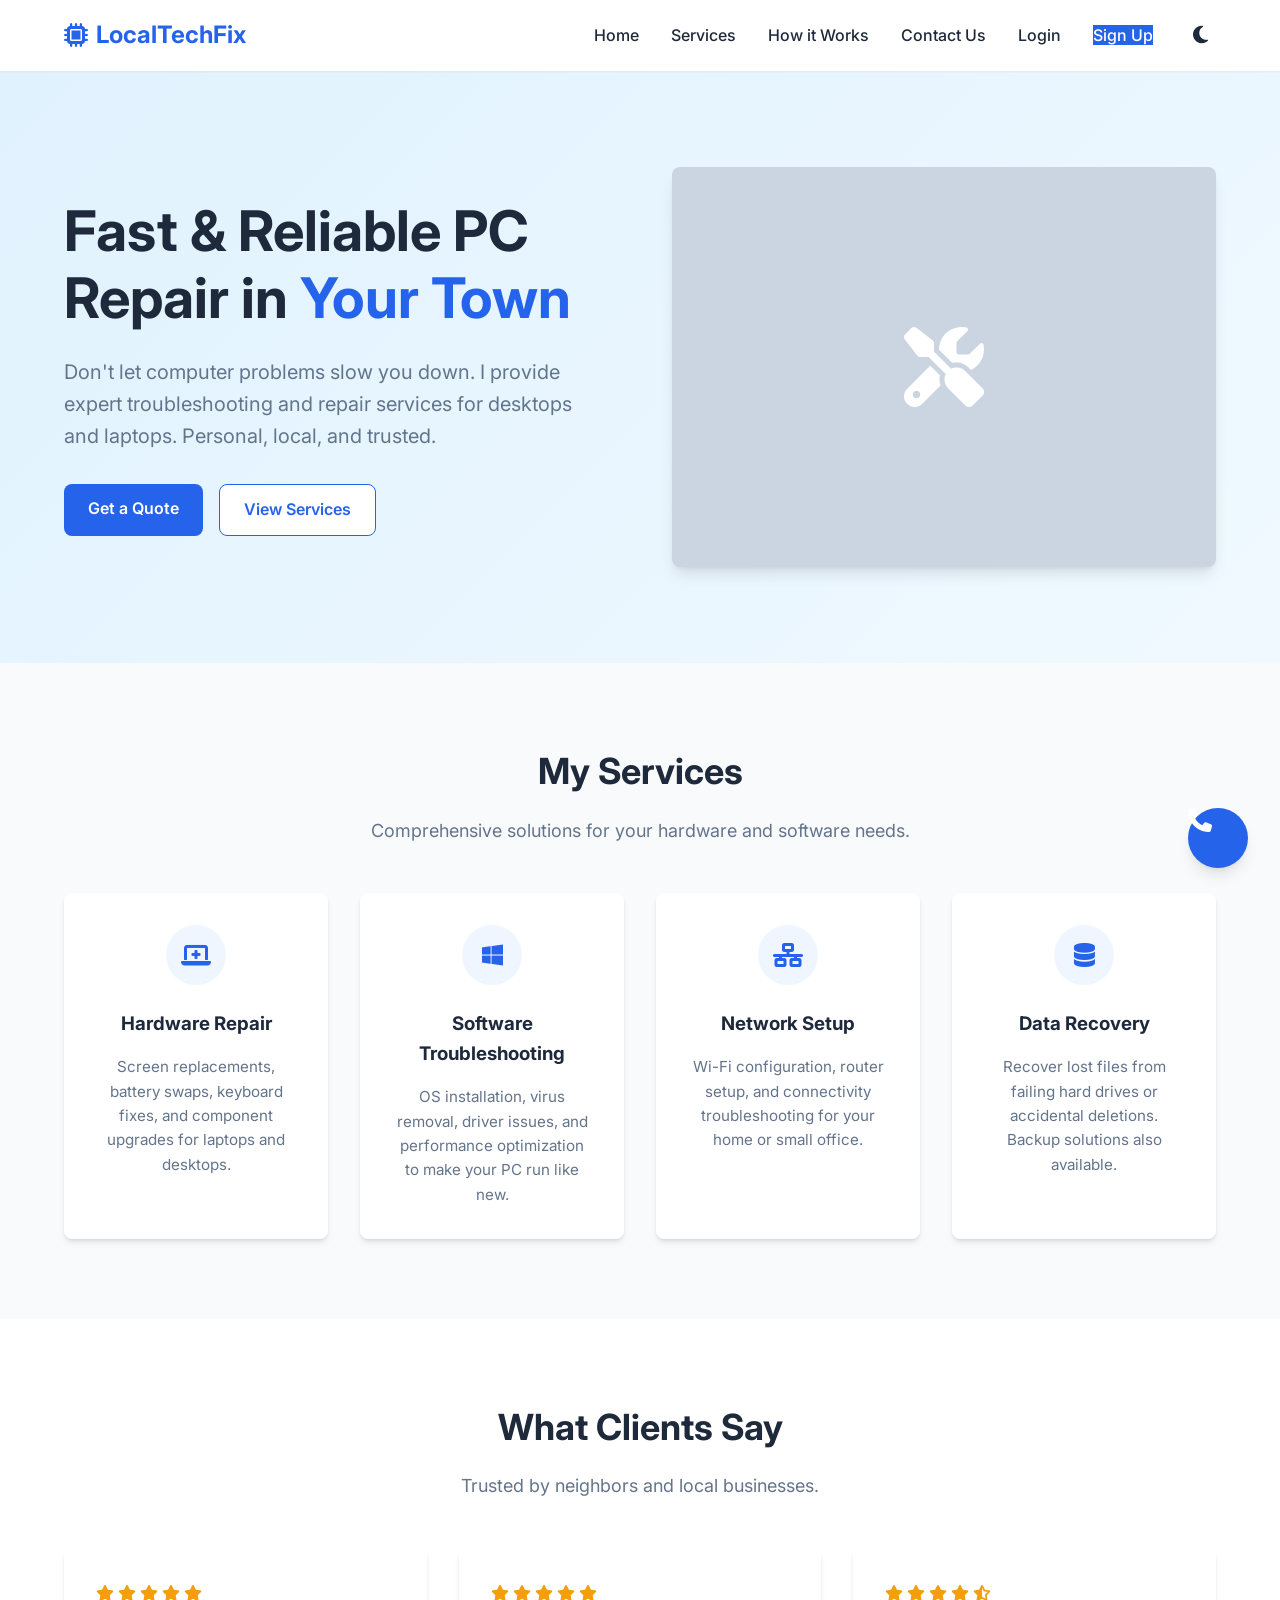
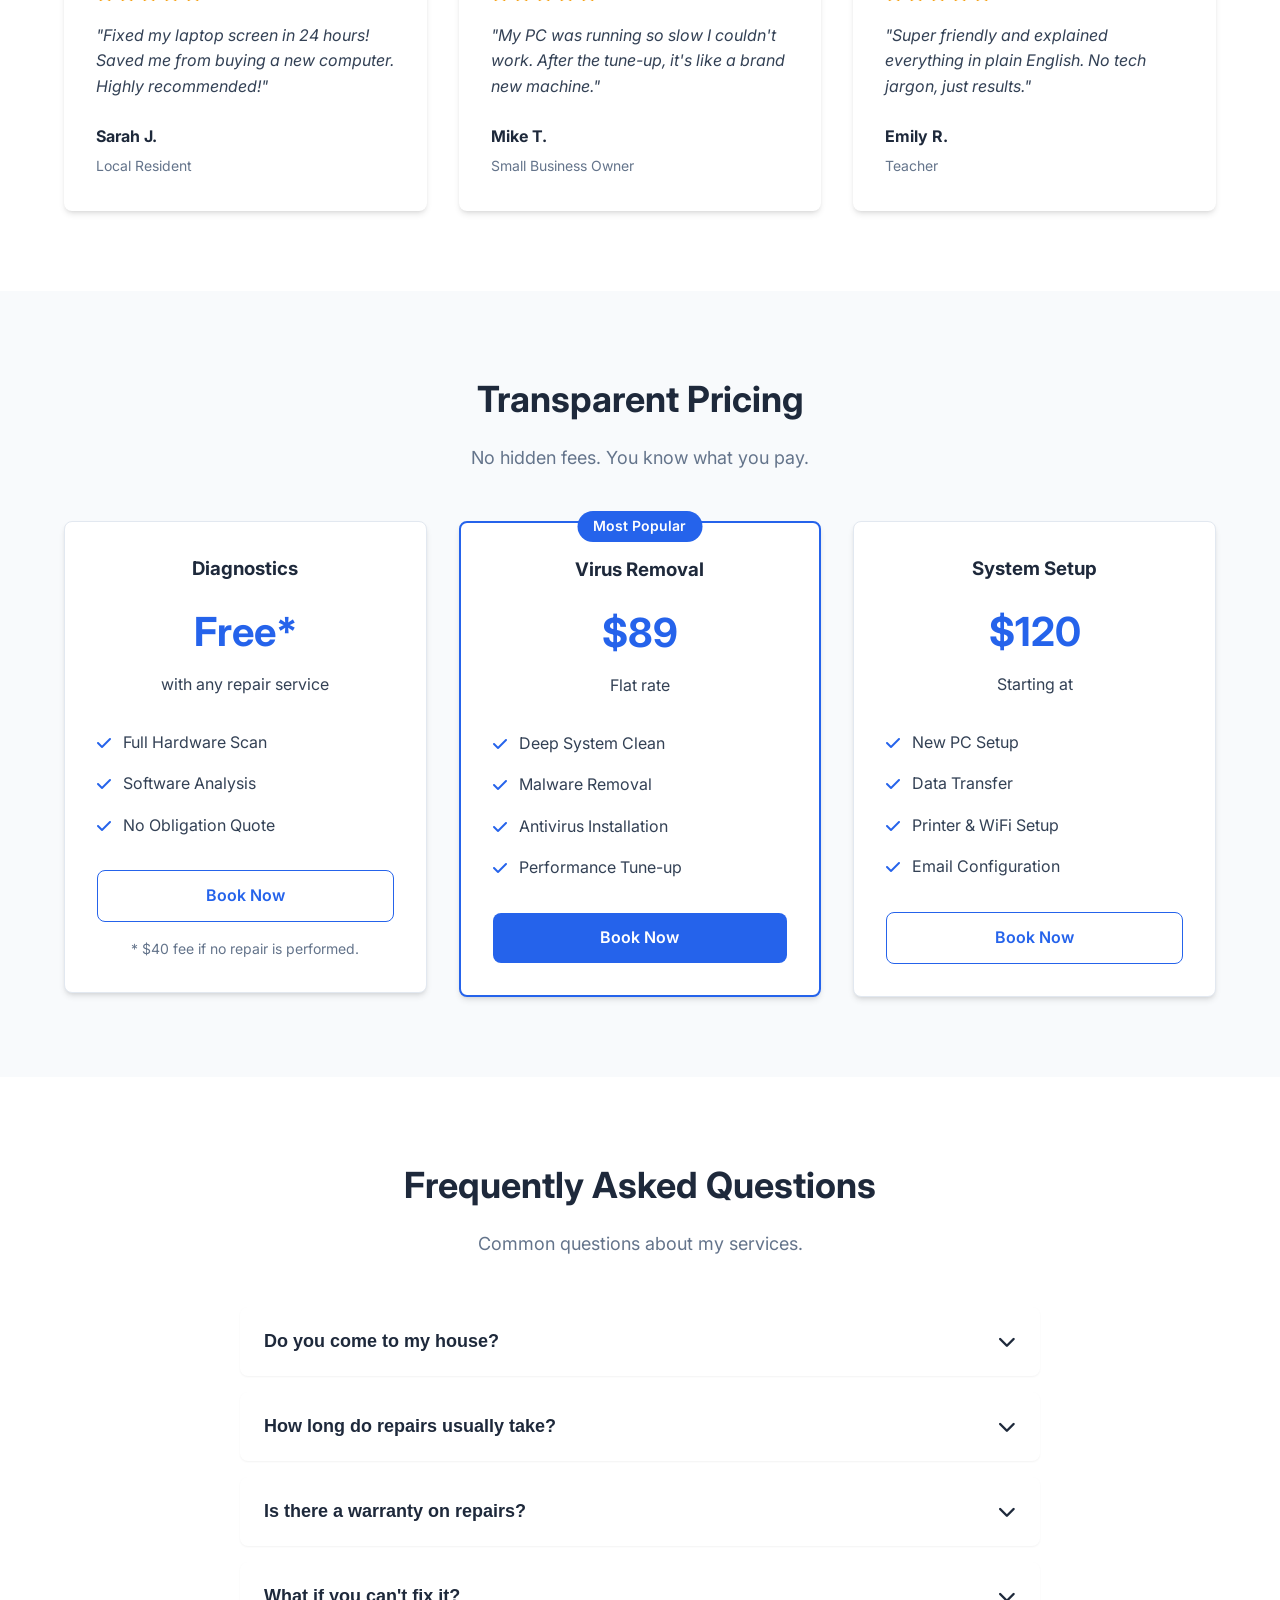
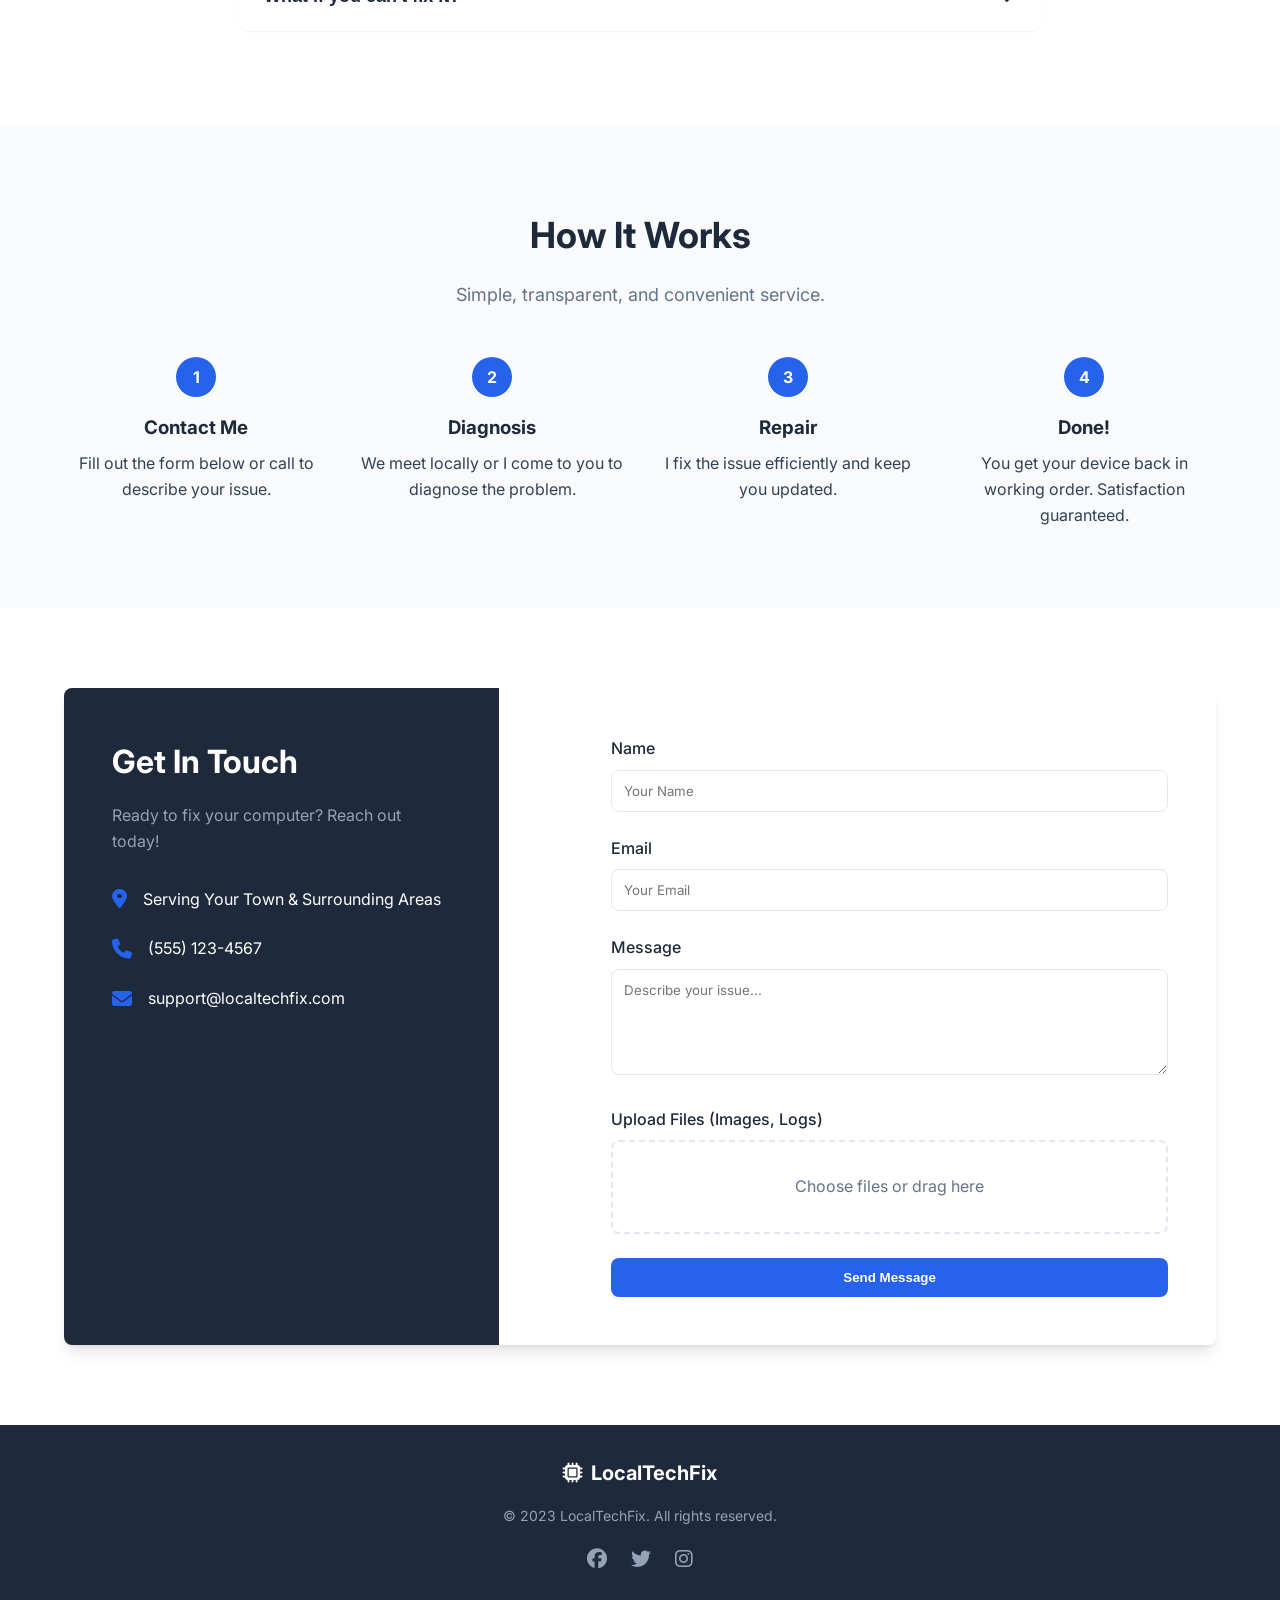
==== commit d20594e2: "feat: Add Login and Sign Up to homepage navigation - Homepage (index.html) is now default at http://" ====
--- a/index.html
+++ b/index.html
@@ -17,6 +17,29 @@
 <body>
     <!-- Header -->
     <header class="header">
+        <div class="container header-container">
+            <a href="#" class="logo">
+                <i class="fa-solid fa-microchip"></i>
+                <span>LocalTechFix</span>
+            </a>
+            <nav class="nav">
+                <ul class="nav-list">
+                    <li><a href="#hero" class="nav-link">Home</a></li>
+                    <li><a href="#services" class="nav-link">Services</a></li>
+                    <li><a href="#process" class="nav-link">How it Works</a></li>
+                    <li><a href="#contact" class="nav-link">Contact Us</a></li>
+                    <li><a href="login.php" class="nav-link">Login</a></li>
+                    <li><a href="register.php" class="nav-link btn-primary">Sign Up</a></li>
+                    <li>
+                        <button class="theme-toggle" aria-label="Toggle dark mode">
+                            <i class="fa-solid fa-moon"></i>
+                        </button>
+                    </li>
+                </ul>
+                <button class="mobile-menu-btn" aria-label="Toggle menu">
+                    <i class="fa-solid fa-bars"></i>
+                </button>
+            </nav>
         </div>
     </header>
 
